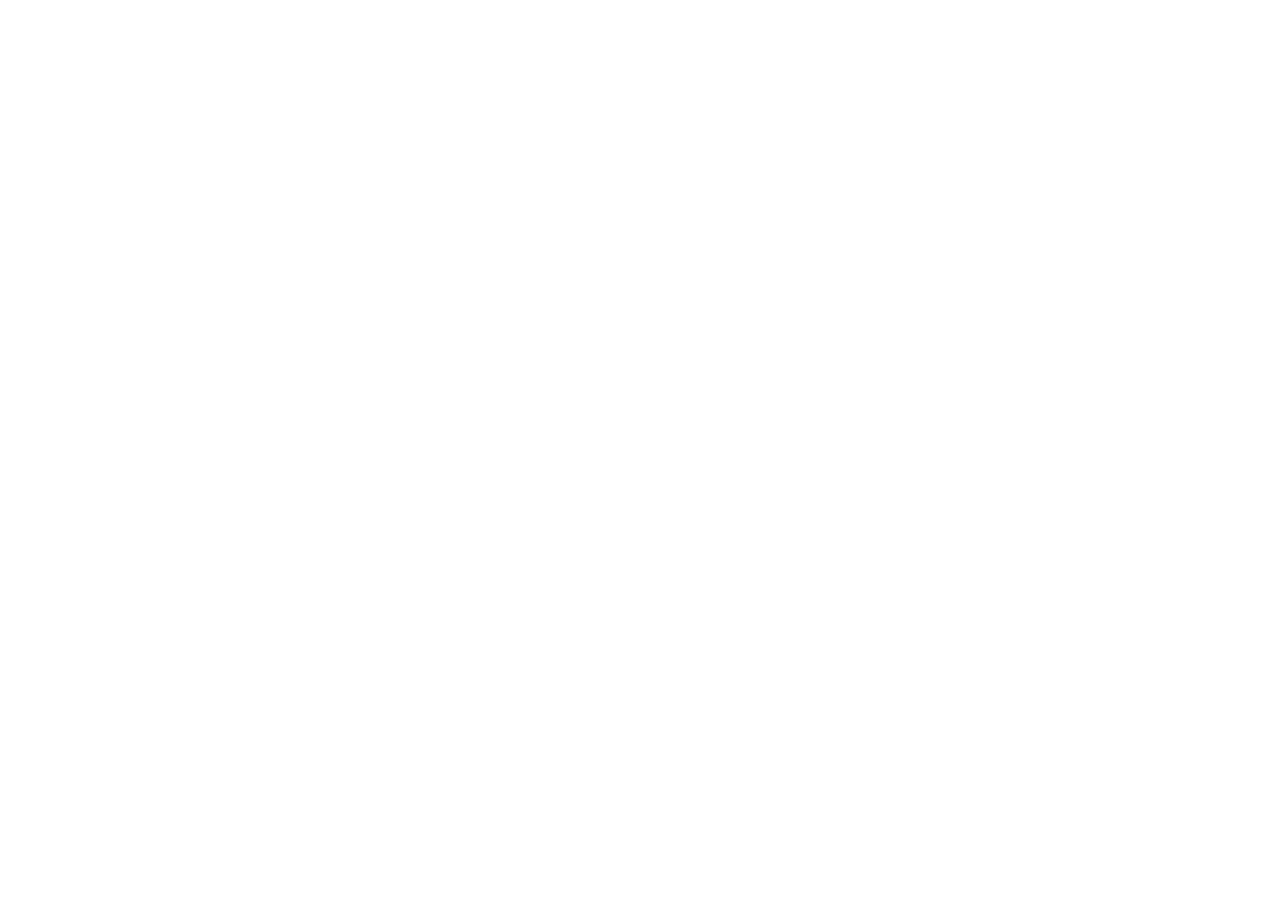
==== cart.html @ 2bcca93e "html en css files toegevoegd" ====
<!DOCTYPE html>
<html lang="en">
<head>
    <meta charset="UTF-8">
    <meta name="viewport" content="width=device-width, initial-scale=1.0">
    <link rel="stylesheet" href="style/cart.css">
    <title>Landingspage</title>
</head>
<body>
    
</body>
</html>
---- style/cart.css ----
*{
    margin: 0;
    padding: 0;
    box-sizing: border-box;
}

html {
    font-size: 62.5%;
    font-family: sans-serif;
}

body{
    font-size: 2rem;
}
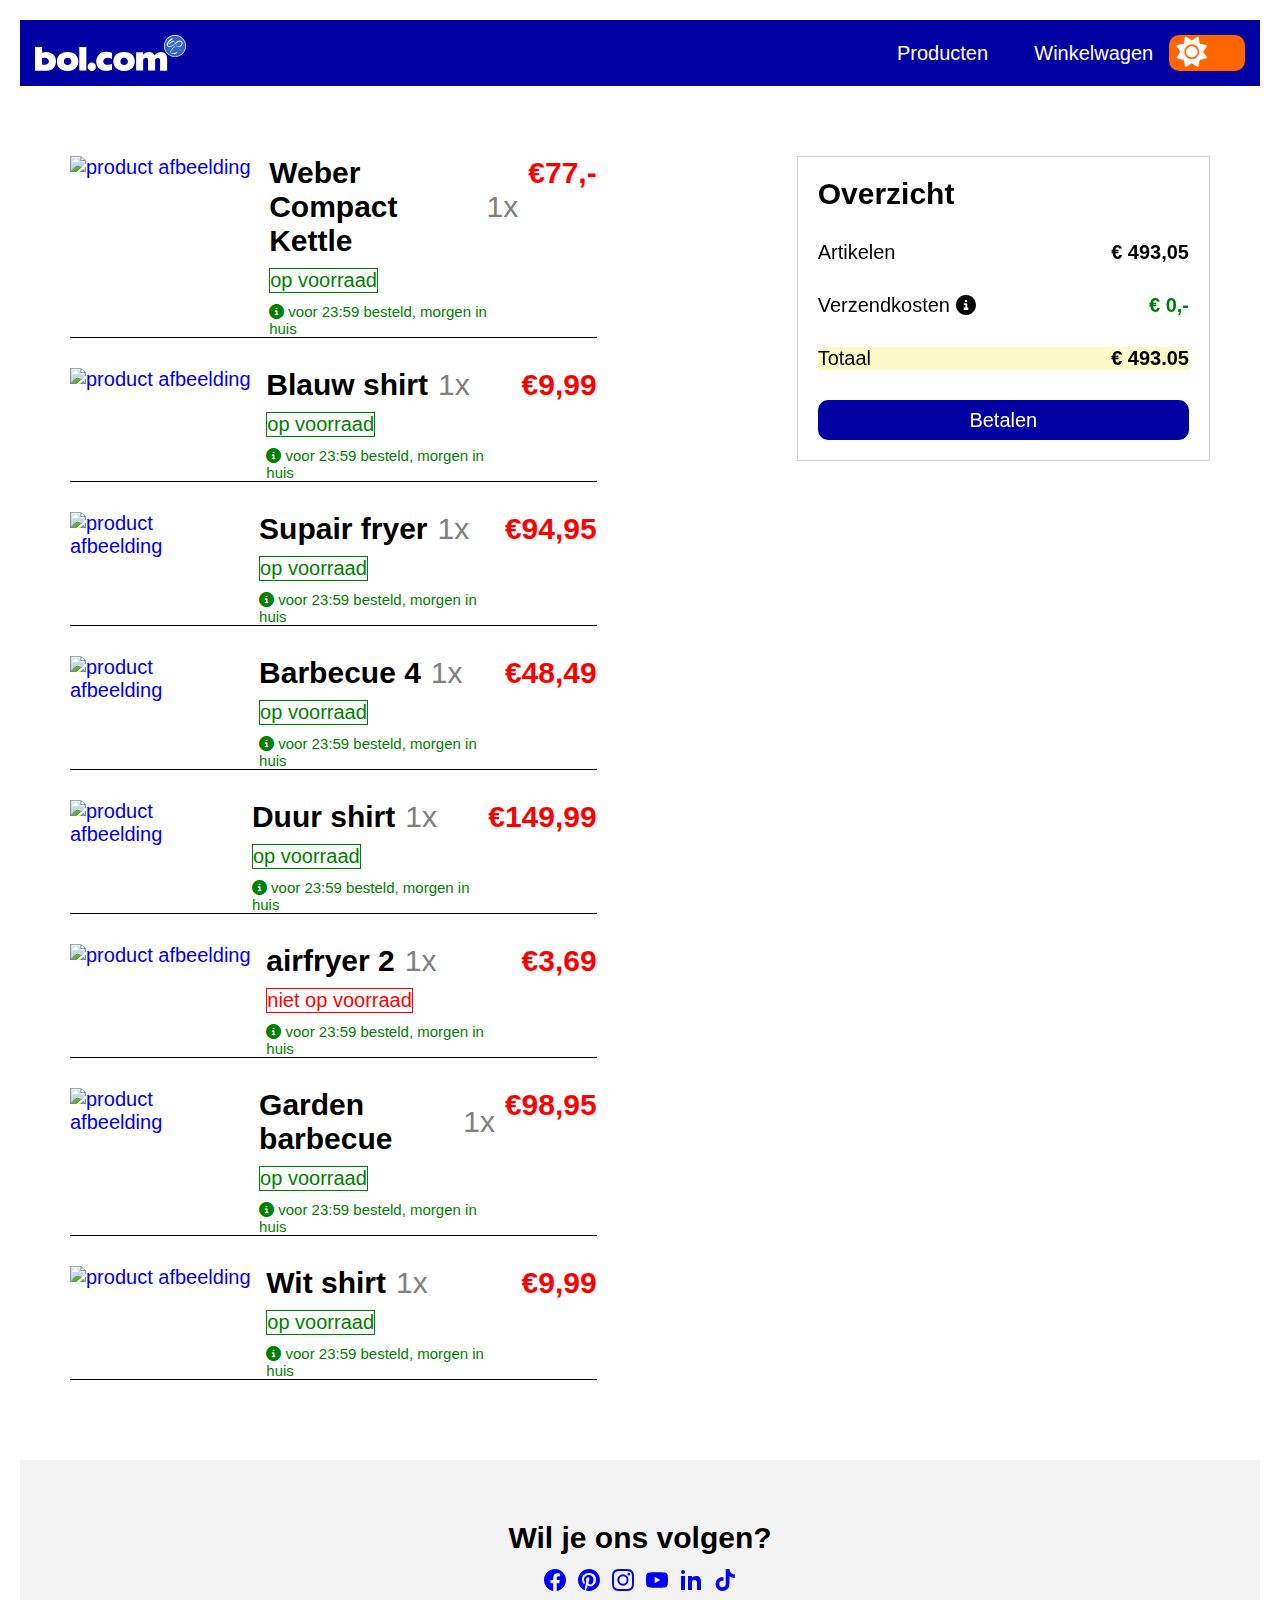
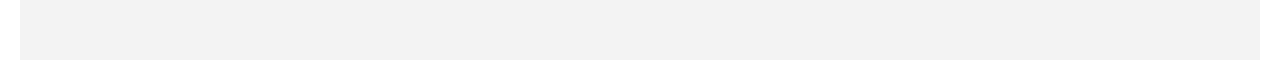
==== commit 60630f3b: "functies toegevoegd en dingen verbeterd" ====
--- a/cart.html
+++ b/cart.html
@@ -1,12 +1,158 @@
 <!DOCTYPE html>
 <html lang="en">
-<head>
-    <meta charset="UTF-8">
-    <meta name="viewport" content="width=device-width, initial-scale=1.0">
-    <link rel="stylesheet" href="style/cart.css">
-    <title>Landingspage</title>
-</head>
+    <head>
+        <meta charset="UTF-8">
+        <meta name="viewport" content="width=device-width, initial-scale=1.0">
+        <title>Winkelwagen</title>
+        <link rel="icon" type="image/png" sizes="32x32" href="https://assets.s-bol.com/favicon-32x32.png?v=476aOAdO8j">
+        <link rel="stylesheet" href="https://cdnjs.cloudflare.com/ajax/libs/font-awesome/6.5.1/css/all.min.css">
+        <link rel="stylesheet" href="style/cart.css">
+        <link rel="stylesheet" href="style/header.css">
+        <link rel="stylesheet" href="style/footer.css">
+        <script src="js/darkmode.js" defer></script>
+        <script src="js/cart.js" defer></script>
+    </head>
 <body>
-    
+    <header>
+        <nav>
+            <a id="headerLogo_a" href="index.html"><img id="headerLogo" src="img/Bol.com_logo.svg" alt="logo"></a>
+            <a class="textLink" title="producten" id="productListLink" href="productList.html">Producten</a>
+            <a class="textLink" id="cartLink" href="cart.html">Winkelwagen</a>
+            <button id="dark-mode-toggle">
+                <i class="fa-solid fa-sun"></i>
+                <i class="fa-solid fa-moon"></i>
+            </button>
+        </nav>
+    </header>
+    <main>
+        <section id="cartItems">
+            <ul>
+                <li class="cartItem">
+                    <a href="product1.html"><img src="https://media.s-bol.com/nYBAykXqJRBl/X62mnkm/135x210.jpg" alt="product afbeelding"></a>
+                    <div>
+                        <div class="product--info">
+                            <p class="product--naam">Weber Compact Kettle</p>
+                            <p class="product--aantal">1x</p>
+                        </div>
+                        <p class="product--voorraad">op voorraad</p>
+                        <p class="product--bezorging"><i class="fa-solid fa-circle-info" title="We doen er alles aan om jouw producten zo snel mogelijk te bezorgen"></i> voor 23:59 besteld, morgen in huis</p>
+                    </div>
+                    <p class="product--prijs">&euro;77,-</p>
+                </li>
+                <li class="cartItem">
+                    <a href="product2.html"><img src="https://media.s-bol.com/njm32gQVDgql/ljOQ11/165x210.jpg" alt="product afbeelding"></a>
+                    <div>
+                        <div class="product--info">
+                            <p class="product--naam">Blauw shirt</p>
+                            <p class="product--aantal">1x</p>
+                        </div>
+                        <p class="product--voorraad">op voorraad</p>
+                        <p class="product--bezorging"><i class="fa-solid fa-circle-info" title="We doen er alles aan om jouw producten zo snel mogelijk te bezorgen"></i> voor 23:59 besteld, morgen in huis</p>
+                    </div>
+                    <p class="product--prijs">&euro;9,99</p>
+                </li>
+                <li class="cartItem">
+                    <a href="product3.html"><img src="https://media.s-bol.com/gpL0GwM5lpok/168x197.jpg" alt="product afbeelding"></a>
+                    <div>
+                        <div class="product--info">
+                            <p class="product--naam">Supair fryer</p>
+                            <p class="product--aantal">1x</p>
+                        </div>
+                        <p class="product--voorraad">op voorraad</p>
+                        <p class="product--bezorging"><i class="fa-solid fa-circle-info" title="We doen er alles aan om jouw producten zo snel mogelijk te bezorgen"></i> voor 23:59 besteld, morgen in huis</p>
+                    </div>
+                    <p class="product--prijs">&euro;94,95</p>
+                </li>
+                <li class="cartItem">
+                    <a href="product4.html"><img src="https://media.s-bol.com/g8kMBOw1mm6Y/XLvNWNA/94x210.jpg" alt="product afbeelding"></a>
+                    <div>
+                        <div class="product--info">
+                            <p class="product--naam">Barbecue 4</p>
+                            <p class="product--aantal">1x</p>
+                        </div>
+                        <p class="product--voorraad">op voorraad</p>
+                        <p class="product--bezorging"><i class="fa-solid fa-circle-info" title="We doen er alles aan om jouw producten zo snel mogelijk te bezorgen"></i> voor 23:59 besteld, morgen in huis</p>
+                    </div>
+                    <p class="product--prijs">&euro;48,49</p>
+                </li>
+                <li class="cartItem">
+                    <a href="product5.html"><img src="https://media.s-bol.com/QB6gnJ5yJA15/gvAXOZ/160x210.jpg" alt="product afbeelding"></a>
+                    <div>
+                        <div class="product--info">
+                            <p class="product--naam">Duur shirt</p>
+                            <p class="product--aantal">1x</p>
+                        </div>
+                        <p class="product--voorraad">op voorraad</p>
+                        <p class="product--bezorging"><i class="fa-solid fa-circle-info" title="We doen er alles aan om jouw producten zo snel mogelijk te bezorgen"></i> voor 23:59 besteld, morgen in huis</p>
+                    </div>
+                    <p class="product--prijs">&euro;149,99</p>
+                </li>
+                <li class="cartItem">
+                    <a href="product6.html"><img src="https://media.s-bol.com/3oQkxRX7p4A/168x192.jpg" alt="product afbeelding"></a>
+                    <div>
+                        <div class="product--info">
+                            <p class="product--naam">airfryer 2</p>
+                            <p class="product--aantal">1x</p>
+                        </div>
+                        <p class="product--voorraad product--niet-op-voorraad">niet op voorraad</p>
+                        <p class="product--bezorging"><i class="fa-solid fa-circle-info" title="We doen er alles aan om jouw producten zo snel mogelijk te bezorgen"></i> voor 23:59 besteld, morgen in huis</p>
+                    </div>
+                    <p class="product--prijs">&euro;3,69</p>
+                </li>
+                <li class="cartItem">
+                    <a href="product7.html"><img src="https://media.s-bol.com/rVm8Z4oAG51B/OgZWkyp/156x210.jpg" alt="product afbeelding"></a>
+                    <div>
+                        <div class="product--info">
+                            <p class="product--naam">Garden barbecue</p>
+                            <p class="product--aantal">1x</p>
+                        </div>
+                        <p class="product--voorraad">op voorraad</p>
+                        <p class="product--bezorging"><i class="fa-solid fa-circle-info" title="We doen er alles aan om jouw producten zo snel mogelijk te bezorgen"></i> voor 23:59 besteld, morgen in huis</p>
+                    </div>
+                    <p class="product--prijs">&euro;98,95</p>
+                </li>
+                <li class="cartItem">
+                    <a href="product8.html"><img src="https://media.s-bol.com/72KDlx79KGzj/jRQmgov/168x206.jpg" alt="product afbeelding"></a>
+                    <div>
+                        <div class="product--info">
+                            <p class="product--naam">Wit shirt</p>
+                            <p class="product--aantal">1x</p>
+                        </div>
+                        <p class="product--voorraad">op voorraad</p>
+                        <p class="product--bezorging"><i class="fa-solid fa-circle-info" title="We doen er alles aan om jouw producten zo snel mogelijk te bezorgen"></i> voor 23:59 besteld, morgen in huis</p>
+                    </div>
+                    <p class="product--prijs">&euro;9,99</p>
+                </li>
+            </ul>
+        </section>
+        <section id="checkout">
+            <h2>Overzicht</h2>
+            <div id="checkout--artikelen">
+                <p>Artikelen</p>
+                <p class="checkout--geld">&euro; 493,05</p>
+            </div>
+            <div id="checkout--verzendkosten">
+                <p>Verzendkosten <i class="fa-solid fa-circle-info" title="Gratis bezorging bij bestellingen vanaf &euro;20,-"></i></p>
+                <p class="checkout--geld">&euro; 0,-</p>
+            </div>
+            <div id="checkout--totaal">
+                <p>Totaal</p>
+                <p class="checkout--geld">&euro; 493.05</p>
+            </div>
+            <a id="checkout--betalen" href="#">Betalen</a>
+            <p id="checkout--fail">betaling mislukt :&#40;</p>
+        </section>
+    </main>
+    <footer>
+        <p>Wil je ons volgen?</p>
+        <div>
+            <a href="//www.facebook.com/bolpuntcom" target="_blank"><img id="facebook" src="img/facebook.svg"></a>
+            <a href="//www.pinterest.com/bol" target="_blank"><img src="img/pinterest.svg"></a>
+            <a href="//www.instagram.com/bol" target="_blank"><img src="img/instagram.svg"></a>
+            <a href="//www.youtube.com/user/bolcom" target="_blank"><img src="img/youtube.svg"></a>
+            <a href="//www.linkedin.com/company/11699" target="_blank"><img src="img/linkedin.svg"></a>
+            <a href="//www.tiktok.com/@bol" target="_blank"><img src="img/tiktok.svg"></a>
+        </div>
+    </footer>
 </body>
 </html>--- a/style/cart.css
+++ b/style/cart.css
@@ -1,14 +1,157 @@
-*{
+* {
     margin: 0;
     padding: 0;
     box-sizing: border-box;
 }
 
+:root{
+    --light-yellow: rgb(250, 250, 200);
+    --light-yellow-dark: rgba(250, 250, 200, 0.1);
+    --red: rgb(255, 0, 0);
+    --red-dark: rgb(192, 0, 0);
+}
+
 html {
     font-size: 62.5%;
+}
+
+body {
+    font-size: 2rem;
+    padding: 2rem 2rem 0rem 2rem;
+    background-color: white;
     font-family: sans-serif;
 }
 
-body{
-    font-size: 2rem;
+main{
+    padding: 5rem;
+    display: flex;
+    gap: 20rem;
+}
+
+.cartItem{
+    list-style-type: none;
+    display: flex;
+    gap: 1rem;
+    margin-bottom: 3rem;
+    border-bottom: 0.1rem solid;
+}
+
+.cartItem > a{
+    width: 20rem;
+}
+
+.cartItem > div{
+    display: flex;
+    flex-direction: column;
+    justify-self: flex-end;
+    gap: 1rem;
+    width: 50%;
+}
+
+.product--info{
+    display: flex;
+    gap: 1rem;
+    align-items: center;
+}
+
+.product--naam{
+    font-size: 3rem;
+    font-weight: bold;
+}
+
+.product--aantal{
+    font-size: 3rem;
+    color: gray;
+}
+
+.product--voorraad, .product--bezorging{
+    color: green;
+}
+
+.product--voorraad{
+    border: 0.1rem solid;
+    max-width: fit-content;
+}
+
+.product--niet-op-voorraad{
+    color: var(--red);
+}
+
+body.dark-mode .product--niet-op-voorraad{
+    color: var(--red-dark);
+}
+
+.product--bezorging{
+    font-size: 1.5rem;
+}
+
+.product--prijs{
+    color: var(--red);
+    font-weight: bold;
+    font-size: 3rem;
+}
+
+body.dark-mode .product--prijs{
+    color: var(--red-dark);
+}
+
+#checkout{
+    border: lightgray solid 0.1rem;
+    height: fit-content;
+    width: 50rem;
+    display: flex;
+    flex-direction: column;
+    gap: 3rem;
+    padding: 2rem;
+    position: sticky;
+    top: 5rem;
+}
+
+#checkout--artikelen, #checkout--verzendkosten, #checkout--totaal{
+    display: flex;
+    width: 100%;
+    justify-content: space-between;
+}
+
+.checkout--geld{
+    font-weight: bold;    
+}
+
+#checkout--verzendkosten > .checkout--geld{
+    color: green;
+}
+
+#checkout--totaal{
+    background-color: var(--light-yellow);
+}
+
+#checkout--totaal.dark-mode{
+    background-color: var(--light-yellow-dark);
+}
+
+#checkout--betalen{
+    background-color: var(--blue);
+    height: 4rem;
+    display: flex;
+    justify-content: center;
+    align-items: center;
+    border-radius: 1rem;
+    color: white;
+}
+
+#checkout--betalen.dark-mode{
+    background-color: var(--blue-dark);
+}
+
+#checkout--betalen:active{
+    filter: brightness(0.8);
+}
+
+#checkout--fail{
+    display: none;
+    color: var(--red);
+}
+
+body.dark-mode #checkout--fail{
+    color: var(--red-dark);
 }--- a/style/header.css
+++ b/style/header.css
@@ -0,0 +1,133 @@
+:root {
+    --blue: #0000A3;
+    --blue-dark: #05057A;
+}
+
+nav {
+    background-color: var(--blue);
+    padding: 1.5rem;
+    display: grid;
+    grid-template-columns: repeat(16, 1fr);
+    grid-template-rows: 1fr;
+    margin-bottom: 2rem;
+}
+
+a {
+    text-decoration: none;
+}
+
+#headerLogo_a {
+    width: 200%;
+}
+
+#headerLogo {
+    object-fit: cover;
+    width: 100%;
+    max-height: 100%;
+    grid-column: 1 / 3;
+    display: flex;
+    justify-content: center;
+    align-items: center;
+}
+
+.textLink {
+    color: white;
+    display: flex;
+    justify-content: center;
+    align-items: center;
+}
+
+.textLink:hover {
+    text-decoration: underline;
+}
+
+#productListLink {
+    grid-column: 12 / 14;
+}
+
+#cartLink {
+    grid-column: 14 / 16;
+}
+
+body.dark-mode {
+    background-color: #121212;
+    color: #ffffff;
+}
+
+footer.dark-mode {
+    background-color: #1f1f1f;
+}
+
+nav.dark-mode {
+    background-color: var(--blue-dark);
+}
+
+#dark-mode-toggle {
+    grid-column: 16 / 18;
+    height: 100%;
+    font-size: 3rem;
+    background-color: #ff6600;
+    color: #ffffff;
+    border: none;
+    border-radius: 1rem;
+    cursor: pointer;
+}
+
+.fa-solid {
+    animation-duration: 0.5s;
+    animation-fill-mode: forwards;
+    
+}
+
+.fa-moon{
+    opacity: 0;
+    transform: translateX(-100%);
+}
+
+@keyframes fadeout {
+    from {
+        opacity: 1;
+        transform: translateX(0%);
+    }
+
+    to {
+        opacity: 0;
+        transform: translateX(100%);
+    }
+}
+
+@keyframes fadeout-sun {
+    from {
+        opacity: 1;
+        transform: translateX(0%);
+    }
+
+    to {
+        opacity: 0;
+        transform: translateX(-100%);
+    }
+}
+
+@keyframes fadein {
+    from {
+        opacity: 0;
+        transform: translateX(100%);
+    }
+
+    to {
+        opacity: 1;
+        transform: translateX(0%);
+    }
+}
+
+@keyframes fadein-sun {
+    from {
+        opacity: 0;
+        transform: translateX(-100%);
+    }
+
+    to {
+        opacity: 1;
+        transform: translateX(0%);
+    }
+}--- a/style/footer.css
+++ b/style/footer.css
@@ -0,0 +1,20 @@
+footer{
+    height: 20rem;
+    background-color: #F3F3F3;
+    display: flex;
+    flex-direction: column;
+    align-items: center;
+    justify-content: center;
+    gap: 1rem;
+    font-size: 3rem;
+    font-weight: bold;
+}
+
+footer > div{
+    display: flex;
+    gap: 1rem;
+}
+
+footer.dark-mode > div > a > img{
+    filter: contrast(0.5);
+}